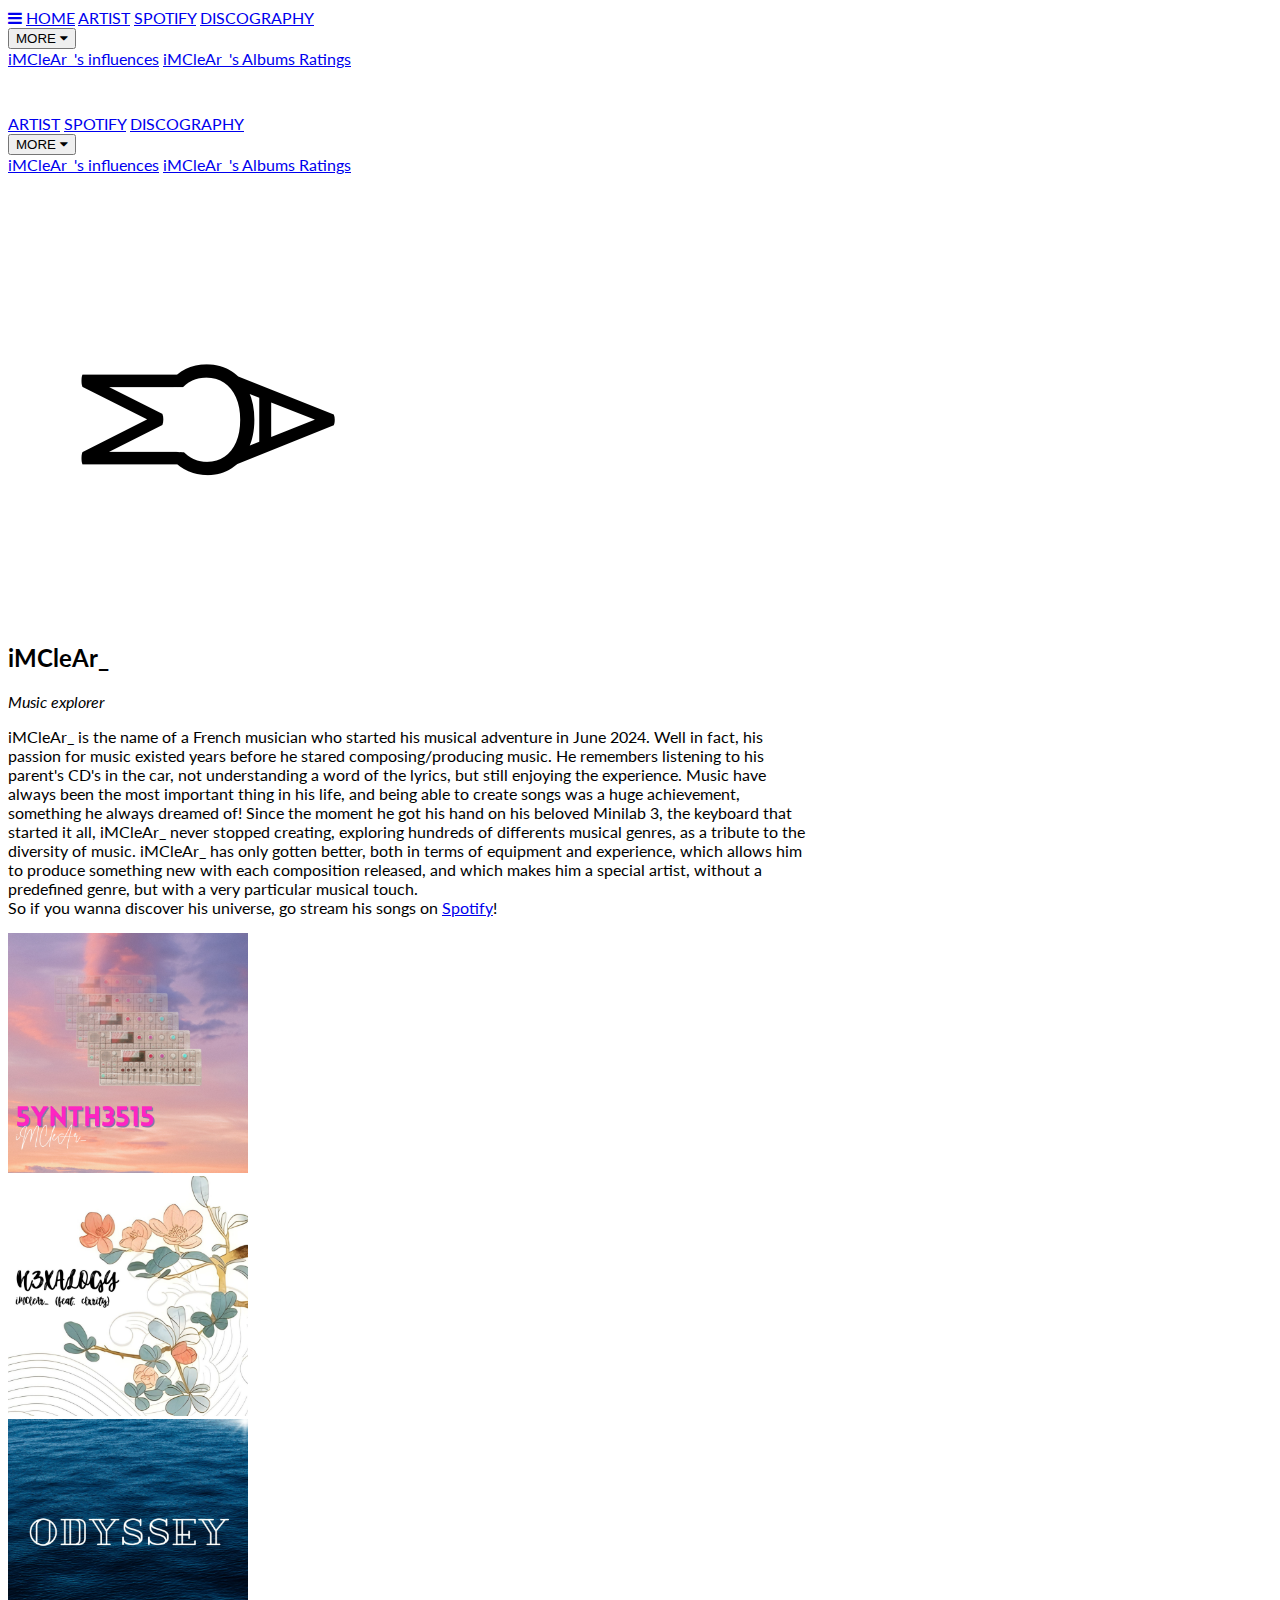
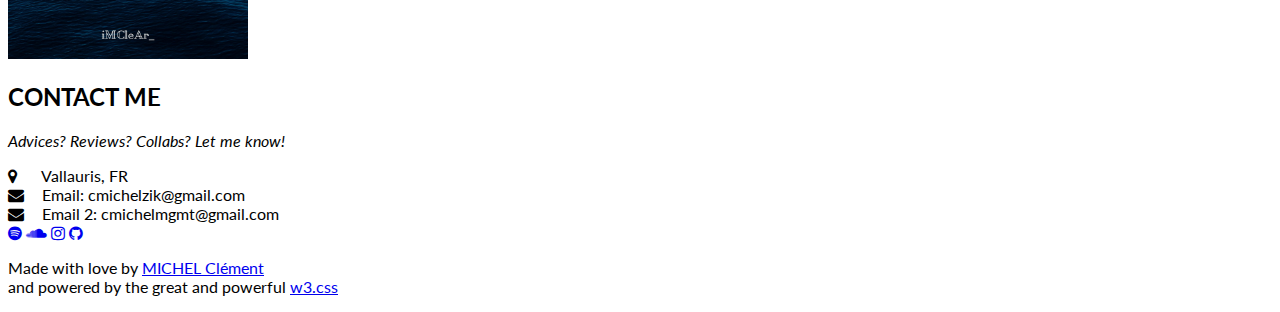
==== index.html @ 7fa7c3ba "Add dropdown menu for additional links in artist, discography, and index pages" ====
<!-- A HUGE thank you to W3.CSS for their free templates -->

<!DOCTYPE html>

<html lang="en">

  <head>
      <title>iMCleAr_'s website</title>
      <meta charset="UTF-8">
      <meta name="viewport" content="width=device-width, initial-scale=1">
      <link rel="stylesheet" href="https://www.w3schools.com/w3css/5/w3.css">
      <link rel="stylesheet" href="https://fonts.googleapis.com/css?family=Lato">
      <link rel="stylesheet" href="https://cdnjs.cloudflare.com/ajax/libs/font-awesome/4.7.0/css/font-awesome.min.css">
      <!-- Custom CSS -->
      <link rel="stylesheet" href="styles.css">
      <!-- Created a proper file for the template's JavaScript -->
      <script src="scripts.js"></script>
  </head>

  <body>
    
    <!-- NAVBAR -->
    <div class="w3-top">
      <div class="w3-bar w3-black w3-card">
        <a class="w3-bar-item w3-button w3-padding-large w3-hide-medium w3-hide-large w3-right" href="javascript:void(0)" onclick="myFunction()" title="Toggle Navigation Menu"><i class="fa fa-bars"></i></a>
        <a href="index.html" class="w3-bar-item w3-button w3-padding-large">HOME</a>
        <a href="artist.html" class="w3-bar-item w3-button w3-padding-large w3-hide-small">ARTIST</a>
        <a href="https://open.spotify.com/intl-fr/artist/0EYsCeBgFfoiWQ8u8O7a3S?si=kISBgA_8SnqLS1lIl8ogfw" class="w3-bar-item w3-button w3-padding-large w3-hide-small">SPOTIFY</a>
        <a href="discography.html" class="w3-bar-item w3-button w3-padding-large w3-hide-small">DISCOGRAPHY</a>
        <div class="w3-dropdown-hover w3-hide-small">
          <button class="w3-padding-large w3-button" title="More">MORE <i class="fa fa-caret-down"></i></button>     
          <div class="w3-dropdown-content w3-bar-block w3-card-4">
            <a href="influences.html" class="w3-bar-item w3-button">iMCleAr_'s influences</a>
            <a href="albums.html" class="w3-bar-item w3-button">iMCleAr_'s Albums Ratings</a>
          </div>
        </div>
      </div>
    </div>

    <!-- NAVBAR ON SMALL SCREENS -->
    <div id="navDemo" class="w3-bar-block w3-black w3-hide w3-hide-large w3-hide-medium w3-top" style="margin-top:46px">
      <a href="artist.html" class="w3-bar-item w3-button w3-padding-large" onclick="myFunction()">ARTIST</a>
      <a href="https://open.spotify.com/intl-fr/artist/0EYsCeBgFfoiWQ8u8O7a3S?si=kISBgA_8SnqLS1lIl8ogfw" class="w3-bar-item w3-button w3-padding-large" onclick="myFunction()">SPOTIFY</a>
      <a href="discography.html" class="w3-bar-item w3-button w3-padding-large" onclick="myFunction()">DISCOGRAPHY</a>
      <div class="w3-dropdown-hover">
        <button class="w3-padding-large w3-button" title="More" onclick="myFunction()">MORE <i class="fa fa-caret-down"></i></button>     
        <div class="w3-dropdown-content w3-bar-block w3-card-4">
          <a href="influences.html" class="w3-bar-item w3-button">iMCleAr_'s influences</a>
          <a href="albums.html" class="w3-bar-item w3-button">iMCleAr_'s Albums Ratings</a>
        </div>
      </div>
    </div>

    <!-- PAGE CONTENT -->
    <div class="w3-content" style="max-width:2000px;margin-top:46px">
          
      <!-- IMCLEAR SECTION -->
      <div class="w3-container w3-content w3-center w3-padding-64" style="max-width:800px" id="band">
        <img src="images/imclear_ logo.png" class="w3-circle" style="width:50%; height:50%;">
        <h2 class="w3-wide">iMCleAr_</h2>
        <p class="w3-opacity"><i>Music explorer</i></p>
        <p class="w3-justify w3-twothird w3-padding-32">iMCleAr_ is the name of a French musician who started his musical adventure in June 2024. 
          Well in fact, his passion for music existed years before he stared composing/producing music.
          He remembers listening to his parent's CD's in the car, not understanding a word of the lyrics, but still enjoying the experience.   
          Music have always been the most important thing in his life, and being able to create songs was a huge achievement, 
          something he always dreamed of! Since the moment he got his hand on his beloved Minilab 3, the keyboard that started it all, 
          iMCleAr_ never stopped creating, exploring hundreds of differents musical genres, as a tribute to the diversity of music.
          iMCleAr_ has only gotten better, both in terms of equipment and experience, which allows him to produce something new with each composition released, 
          and which makes him a special artist, without a predefined genre, but with a very particular musical touch.</br>
          So if you wanna discover his universe, go stream his songs on <a href="https://open.spotify.com/intl-fr/artist/0EYsCeBgFfoiWQ8u8O7a3S?si=kISBgA_8SnqLS1lIl8ogfw" class="w3-text-green">Spotify</a>!</p>
        <div class="w3-row w3-third w3-padding-32">
          <div class="">
            <img src="images/5ynth3515.jpg" class="w3-round w3-margin-bottom w3-padding-16" alt="Random Name" style="width:30%">
          </div>
          <div class="">           
            <img src="images/h3xalogy.jpg" class="w3-round w3-margin-bottom w3-padding-16" alt="Random Name" style="width:30%">
          </div>
          <div class="">
            <img src="images/ODYSSEY.jpg" class="w3-round w3-margin-bottom  w3-padding-16" alt="Random Name" style="width:30%">
          </div>
        </div>
      </div>
    
      <!-- CONTACT SECTION -->
      <div class="w3-container w3-content w3-padding-32" style="max-width:800px" id="contact">
        <h2 class="w3-wide w3-center">CONTACT ME</h2>
        <p class="w3-opacity w3-center"><i>Advices? Reviews? Collabs? Let me know!</i></p>
        <div class="w3-row w3-padding-32">
          <div class="w3-col m6 w3-large w3-margin-bottom">
            <i class="fa fa-map-marker" style="width:30px"></i> Vallauris, FR<br>
            <i class="fa fa-envelope" style="width:30px"> </i> Email: cmichelzik@gmail.com<br>
            <i class="fa fa-envelope" style="width:30px"> </i> Email 2: cmichelmgmt@gmail.com<br>
          </div>
        </div>
      </div>
    <!-- END PAGE SECTION -->
    </div>
    
    <!-- Footer -->
    <footer class="w3-container w3-padding-16 w3-center w3-opacity w3-light-grey w3-xxlarge">
      <a href="https://open.spotify.com/intl-fr/artist/0EYsCeBgFfoiWQ8u8O7a3S?si=kISBgA_8SnqLS1lIl8ogfw"><i class="fa fa-spotify w3-hover-opacity"></i></a>
      <a href="https://on.soundcloud.com/5SEdgFzbEcTtFPH88"><i class="fa fa-soundcloud w3-hover-opacity"></i></a>
      <a href="https://www.instagram.com/imclear_music/"><i class="fa fa-instagram w3-hover-opacity"></i></a>
      <a href="https://github.com/imclearmusic"><i class="fa fa-github w3-hover-opacity"></i></a>
      <p class="w3-medium">Made with love by <a href="https://www.instagram.com/c_michel__">MICHEL Clément</a></br>
      and powered by the great and powerful <a href="https://www.w3schools.com/w3css/default.asp" target="_blank" class="w3-text-green">w3.css</a></p>
    </footer>
       
  </body>

</html>
---- styles.css ----
body {font-family: "Lato", sans-serif}
.mySlides {display: none}

.w3-circle {
border-radius: 50%;
}
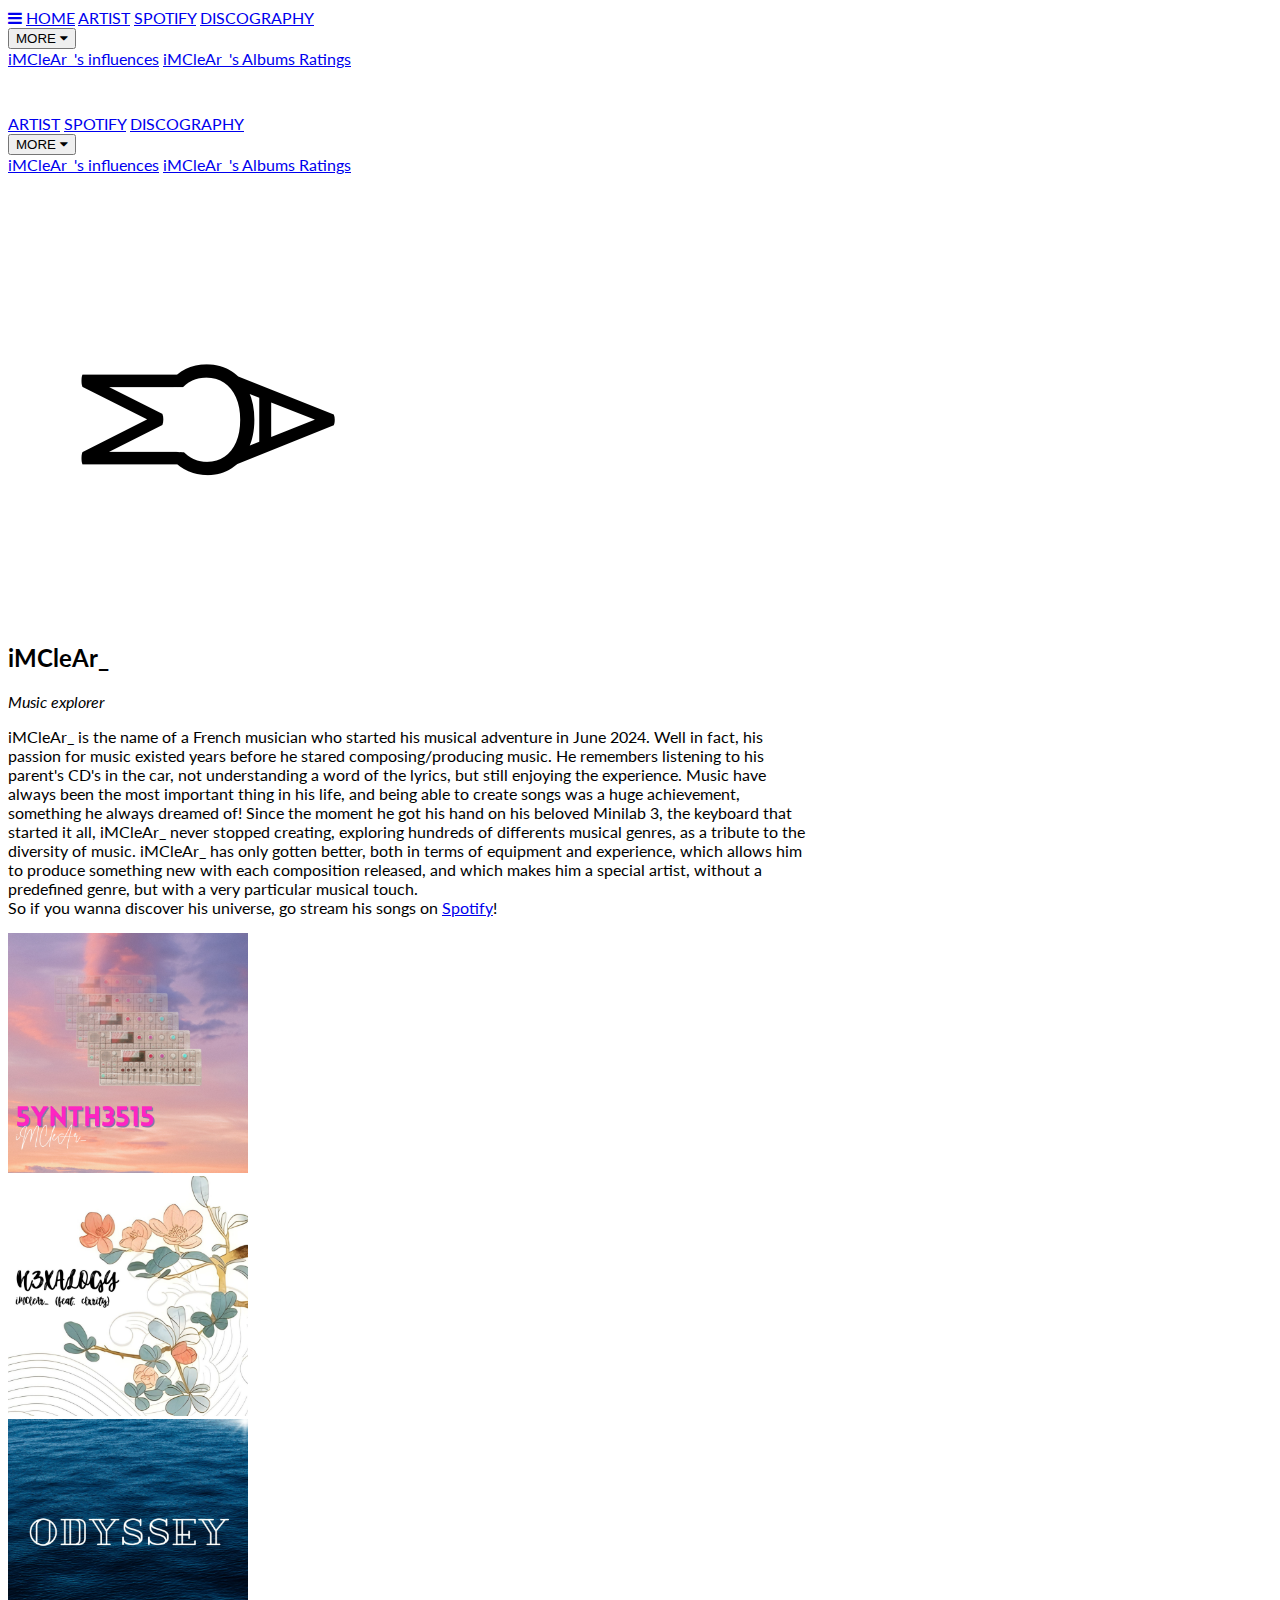
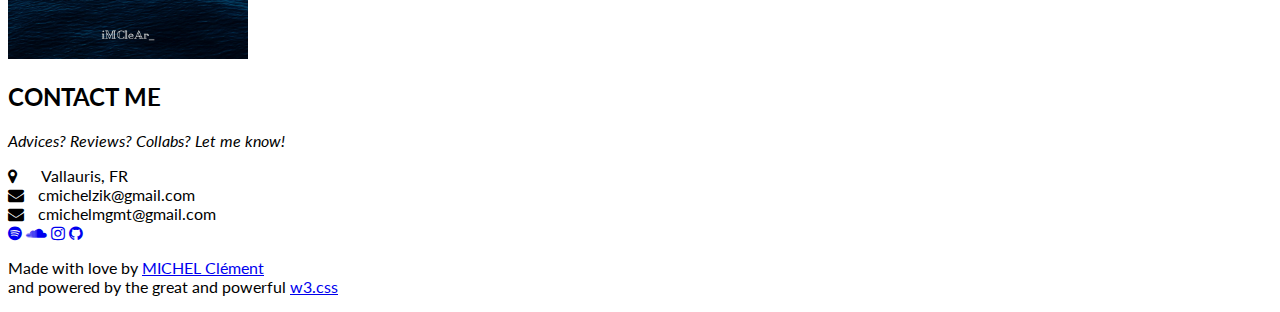
==== commit 34274e73: "Enhance navbar interactivity and styling; add hover effects to links and buttons in index.html and s" ====
--- a/index.html
+++ b/index.html
@@ -22,16 +22,16 @@
     <!-- NAVBAR -->
     <div class="w3-top">
       <div class="w3-bar w3-black w3-card">
-        <a class="w3-bar-item w3-button w3-padding-large w3-hide-medium w3-hide-large w3-right" href="javascript:void(0)" onclick="myFunction()" title="Toggle Navigation Menu"><i class="fa fa-bars"></i></a>
-        <a href="index.html" class="w3-bar-item w3-button w3-padding-large">HOME</a>
-        <a href="artist.html" class="w3-bar-item w3-button w3-padding-large w3-hide-small">ARTIST</a>
-        <a href="https://open.spotify.com/intl-fr/artist/0EYsCeBgFfoiWQ8u8O7a3S?si=kISBgA_8SnqLS1lIl8ogfw" class="w3-bar-item w3-button w3-padding-large w3-hide-small">SPOTIFY</a>
-        <a href="discography.html" class="w3-bar-item w3-button w3-padding-large w3-hide-small">DISCOGRAPHY</a>
+        <a class="w3-bar-item w3-button w3-padding-large w3-hide-medium w3-hide-large w3-right hovericons w3-hover-white" href="javascript:void(0)" onclick="myFunction()" title="Toggle Navigation Menu"><i class="fa fa-bars "></i></a>
+        <a href="index.html" class="w3-bar-item w3-button w3-padding-large hovericons w3-hover-white">HOME</a>
+        <a href="artist.html" class="w3-bar-item w3-button w3-padding-large w3-hide-small hovericons w3-hover-white">ARTIST</a>
+        <a href="https://open.spotify.com/intl-fr/artist/0EYsCeBgFfoiWQ8u8O7a3S?si=kISBgA_8SnqLS1lIl8ogfw" class="w3-bar-item w3-button w3-padding-large w3-hide-small hovericons w3-hover-white">SPOTIFY</a>
+        <a href="discography.html" class="w3-bar-item w3-button w3-padding-large w3-hide-small hovericons w3-hover-white">DISCOGRAPHY</a>
         <div class="w3-dropdown-hover w3-hide-small">
-          <button class="w3-padding-large w3-button" title="More">MORE <i class="fa fa-caret-down"></i></button>     
+          <button class="w3-padding-large w3-button w3-hover-white" title="More">MORE <i class="fa fa-caret-down"></i></button>     
           <div class="w3-dropdown-content w3-bar-block w3-card-4">
-            <a href="influences.html" class="w3-bar-item w3-button">iMCleAr_'s influences</a>
-            <a href="albums.html" class="w3-bar-item w3-button">iMCleAr_'s Albums Ratings</a>
+            <a href="influences.html" class="w3-bar-item w3-button hovericons w3-hover-black">iMCleAr_'s influences</a>
+            <a href="albums.html" class="w3-bar-item w3-button hovericons w3-hover-black">iMCleAr_'s Albums Ratings</a>
           </div>
         </div>
       </div>
@@ -39,14 +39,14 @@
 
     <!-- NAVBAR ON SMALL SCREENS -->
     <div id="navDemo" class="w3-bar-block w3-black w3-hide w3-hide-large w3-hide-medium w3-top" style="margin-top:46px">
-      <a href="artist.html" class="w3-bar-item w3-button w3-padding-large" onclick="myFunction()">ARTIST</a>
-      <a href="https://open.spotify.com/intl-fr/artist/0EYsCeBgFfoiWQ8u8O7a3S?si=kISBgA_8SnqLS1lIl8ogfw" class="w3-bar-item w3-button w3-padding-large" onclick="myFunction()">SPOTIFY</a>
-      <a href="discography.html" class="w3-bar-item w3-button w3-padding-large" onclick="myFunction()">DISCOGRAPHY</a>
+      <a href="artist.html" class="w3-bar-item w3-button w3-padding-large hovericons w3-hover-white" onclick="myFunction()">ARTIST</a>
+      <a href="https://open.spotify.com/intl-fr/artist/0EYsCeBgFfoiWQ8u8O7a3S?si=kISBgA_8SnqLS1lIl8ogfw" class="w3-bar-item w3-button w3-padding-large hovericons w3-hover-white" onclick="myFunction()">SPOTIFY</a>
+      <a href="discography.html" class="w3-bar-item w3-button w3-padding-large hovericons w3-hover-white" onclick="myFunction()">DISCOGRAPHY</a>
       <div class="w3-dropdown-hover">
-        <button class="w3-padding-large w3-button" title="More" onclick="myFunction()">MORE <i class="fa fa-caret-down"></i></button>     
+        <button class="w3-padding-large w3-button w3-hover-white" title="More" onclick="myFunction()">MORE <i class="fa fa-caret-down"></i></button>     
         <div class="w3-dropdown-content w3-bar-block w3-card-4">
-          <a href="influences.html" class="w3-bar-item w3-button">iMCleAr_'s influences</a>
-          <a href="albums.html" class="w3-bar-item w3-button">iMCleAr_'s Albums Ratings</a>
+          <a href="influences.html" class="w3-bar-item w3-button hovericons w3-hover-black">iMCleAr_'s influences</a>
+          <a href="albums.html" class="w3-bar-item w3-button hovericons w3-hover-black">iMCleAr_'s Albums Ratings</a>
         </div>
       </div>
     </div>
@@ -70,13 +70,13 @@
           So if you wanna discover his universe, go stream his songs on <a href="https://open.spotify.com/intl-fr/artist/0EYsCeBgFfoiWQ8u8O7a3S?si=kISBgA_8SnqLS1lIl8ogfw" class="w3-text-green">Spotify</a>!</p>
         <div class="w3-row w3-third w3-padding-32">
           <div class="">
-            <img src="images/5ynth3515.jpg" class="w3-round w3-margin-bottom w3-padding-16" alt="Random Name" style="width:30%">
+            <img src="images/5ynth3515.jpg" class="w3-round w3-margin-bottom w3-padding-16" alt="5ynth3515" style="width:30%">
           </div>
           <div class="">           
-            <img src="images/h3xalogy.jpg" class="w3-round w3-margin-bottom w3-padding-16" alt="Random Name" style="width:30%">
+            <img src="images/h3xalogy.jpg" class="w3-round w3-margin-bottom w3-padding-16" alt="H3xalogy" style="width:30%">
           </div>
           <div class="">
-            <img src="images/ODYSSEY.jpg" class="w3-round w3-margin-bottom  w3-padding-16" alt="Random Name" style="width:30%">
+            <img src="images/ODYSSEY.jpg" class="w3-round w3-margin-bottom  w3-padding-16" alt="ODYSSEY" style="width:30%">
           </div>
         </div>
       </div>
@@ -88,8 +88,8 @@
         <div class="w3-row w3-padding-32">
           <div class="w3-col m6 w3-large w3-margin-bottom">
             <i class="fa fa-map-marker" style="width:30px"></i> Vallauris, FR<br>
-            <i class="fa fa-envelope" style="width:30px"> </i> Email: cmichelzik@gmail.com<br>
-            <i class="fa fa-envelope" style="width:30px"> </i> Email 2: cmichelmgmt@gmail.com<br>
+            <i class="fa fa-envelope" style="width:30px"> </i>cmichelzik@gmail.com<br>
+            <i class="fa fa-envelope" style="width:30px"> </i>cmichelmgmt@gmail.com<br>
           </div>
         </div>
       </div>
@@ -98,10 +98,10 @@
     
     <!-- Footer -->
     <footer class="w3-container w3-padding-16 w3-center w3-opacity w3-light-grey w3-xxlarge">
-      <a href="https://open.spotify.com/intl-fr/artist/0EYsCeBgFfoiWQ8u8O7a3S?si=kISBgA_8SnqLS1lIl8ogfw"><i class="fa fa-spotify w3-hover-opacity"></i></a>
-      <a href="https://on.soundcloud.com/5SEdgFzbEcTtFPH88"><i class="fa fa-soundcloud w3-hover-opacity"></i></a>
-      <a href="https://www.instagram.com/imclear_music/"><i class="fa fa-instagram w3-hover-opacity"></i></a>
-      <a href="https://github.com/imclearmusic"><i class="fa fa-github w3-hover-opacity"></i></a>
+      <a href="https://open.spotify.com/intl-fr/artist/0EYsCeBgFfoiWQ8u8O7a3S?si=kISBgA_8SnqLS1lIl8ogfw"><i class="fa fa-spotify w3-hover-opacity hovericons"></i></a>
+      <a href="https://on.soundcloud.com/5SEdgFzbEcTtFPH88"><i class="fa fa-soundcloud w3-hover-opacity hovericons"></i></a>
+      <a href="https://www.instagram.com/imclear_music/"><i class="fa fa-instagram w3-hover-opacity hovericons"></i></a>
+      <a href="https://github.com/imclearmusic"><i class="fa fa-github w3-hover-opacity hovericons"></i></a>
       <p class="w3-medium">Made with love by <a href="https://www.instagram.com/c_michel__">MICHEL Clément</a></br>
       and powered by the great and powerful <a href="https://www.w3schools.com/w3css/default.asp" target="_blank" class="w3-text-green">w3.css</a></p>
     </footer>
--- a/styles.css
+++ b/styles.css
@@ -3,4 +3,13 @@
 
 .w3-circle {
 border-radius: 50%;
-}+}
+
+.hovericons {
+    transition: 0.2s;
+}
+
+.hovericons:hover {
+    transform: scale(0.85);
+    transition: 0.2s;
+}
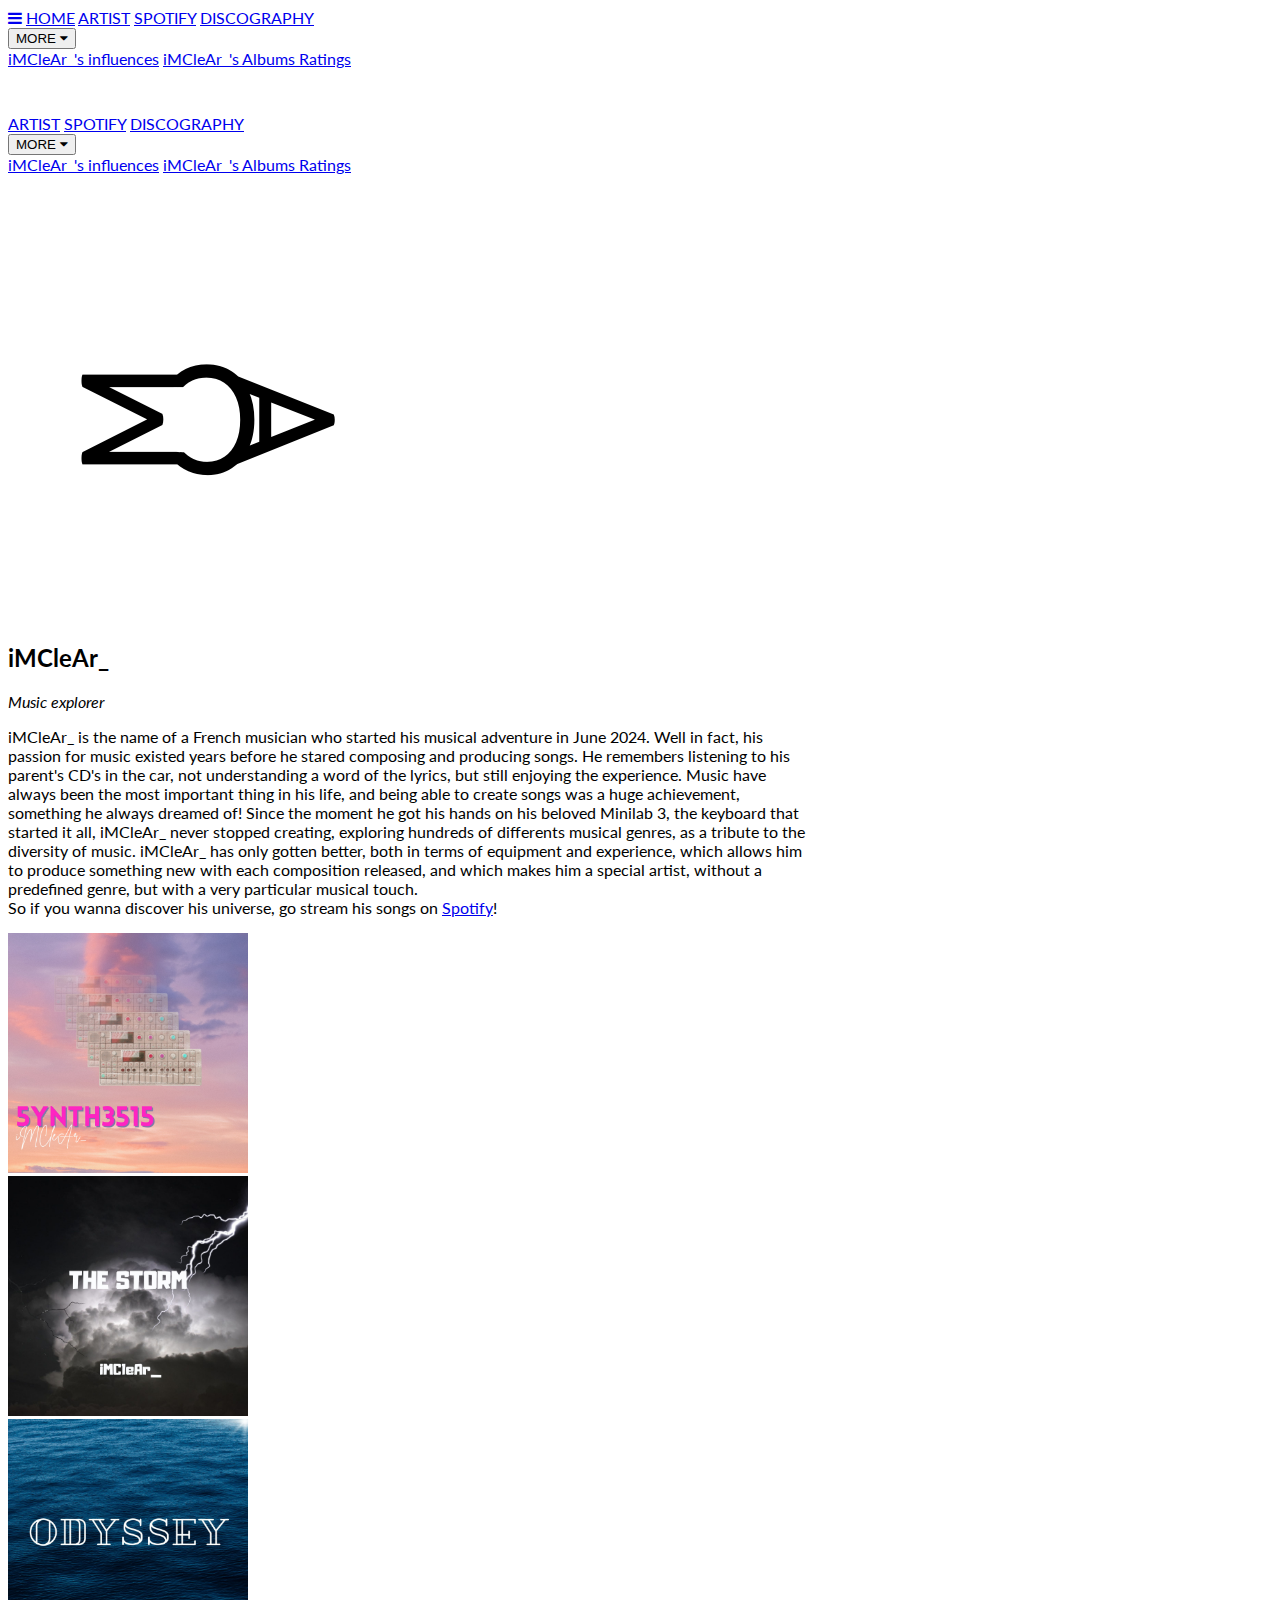
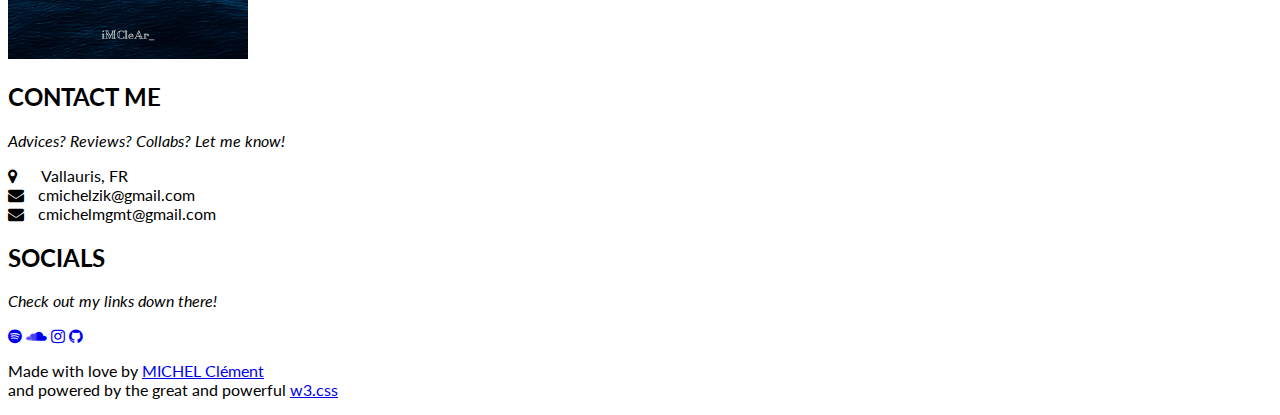
==== commit 68017bd0: "Add new image and enhance hover effects; update index.html and styles.css for improved interactivity" ====
--- a/index.html
+++ b/index.html
@@ -43,7 +43,7 @@
       <a href="https://open.spotify.com/intl-fr/artist/0EYsCeBgFfoiWQ8u8O7a3S?si=kISBgA_8SnqLS1lIl8ogfw" class="w3-bar-item w3-button w3-padding-large hovericons w3-hover-white" onclick="myFunction()">SPOTIFY</a>
       <a href="discography.html" class="w3-bar-item w3-button w3-padding-large hovericons w3-hover-white" onclick="myFunction()">DISCOGRAPHY</a>
       <div class="w3-dropdown-hover">
-        <button class="w3-padding-large w3-button w3-hover-white" title="More" onclick="myFunction()">MORE <i class="fa fa-caret-down"></i></button>     
+        <a href="#.html"><button class="w3-padding-large w3-button w3-hover-white" title="More" onclick="myFunction()">MORE <i class="fa fa-caret-down"></i></button>  </a>   
         <div class="w3-dropdown-content w3-bar-block w3-card-4">
           <a href="influences.html" class="w3-bar-item w3-button hovericons w3-hover-black">iMCleAr_'s influences</a>
           <a href="albums.html" class="w3-bar-item w3-button hovericons w3-hover-black">iMCleAr_'s Albums Ratings</a>
@@ -60,23 +60,23 @@
         <h2 class="w3-wide">iMCleAr_</h2>
         <p class="w3-opacity"><i>Music explorer</i></p>
         <p class="w3-justify w3-twothird w3-padding-32">iMCleAr_ is the name of a French musician who started his musical adventure in June 2024. 
-          Well in fact, his passion for music existed years before he stared composing/producing music.
+          Well in fact, his passion for music existed years before he stared composing and producing songs.
           He remembers listening to his parent's CD's in the car, not understanding a word of the lyrics, but still enjoying the experience.   
           Music have always been the most important thing in his life, and being able to create songs was a huge achievement, 
-          something he always dreamed of! Since the moment he got his hand on his beloved Minilab 3, the keyboard that started it all, 
+          something he always dreamed of! Since the moment he got his hands on his beloved Minilab 3, the keyboard that started it all, 
           iMCleAr_ never stopped creating, exploring hundreds of differents musical genres, as a tribute to the diversity of music.
           iMCleAr_ has only gotten better, both in terms of equipment and experience, which allows him to produce something new with each composition released, 
           and which makes him a special artist, without a predefined genre, but with a very particular musical touch.</br>
           So if you wanna discover his universe, go stream his songs on <a href="https://open.spotify.com/intl-fr/artist/0EYsCeBgFfoiWQ8u8O7a3S?si=kISBgA_8SnqLS1lIl8ogfw" class="w3-text-green">Spotify</a>!</p>
         <div class="w3-row w3-third w3-padding-32">
           <div class="">
-            <img src="images/5ynth3515.jpg" class="w3-round w3-margin-bottom w3-padding-16" alt="5ynth3515" style="width:30%">
+            <img src="images/5ynth3515.jpg" class="w3-round w3-margin-bottom w3-padding-16 hovericons2" alt="5ynth3515" style="width:30%">
           </div>
           <div class="">           
-            <img src="images/h3xalogy.jpg" class="w3-round w3-margin-bottom w3-padding-16" alt="H3xalogy" style="width:30%">
+            <img src="images/thestorm.jpg" class="w3-round w3-margin-bottom w3-padding-16 hovericons2" alt="THE STORM" style="width:30%">
           </div>
           <div class="">
-            <img src="images/ODYSSEY.jpg" class="w3-round w3-margin-bottom  w3-padding-16" alt="ODYSSEY" style="width:30%">
+            <img src="images/ODYSSEY.jpg" class="w3-round w3-margin-bottom  w3-padding-16 hovericons2" alt="ODYSSEY" style="width:30%">
           </div>
         </div>
       </div>
@@ -86,22 +86,31 @@
         <h2 class="w3-wide w3-center">CONTACT ME</h2>
         <p class="w3-opacity w3-center"><i>Advices? Reviews? Collabs? Let me know!</i></p>
         <div class="w3-row w3-padding-32">
-          <div class="w3-col m6 w3-large w3-margin-bottom">
+          <div class="w3-xlarge w3-margin-bottom w3-center">
             <i class="fa fa-map-marker" style="width:30px"></i> Vallauris, FR<br>
             <i class="fa fa-envelope" style="width:30px"> </i>cmichelzik@gmail.com<br>
             <i class="fa fa-envelope" style="width:30px"> </i>cmichelmgmt@gmail.com<br>
           </div>
         </div>
       </div>
+
+      <!-- SOCIALS SECTION -->
+      <div class="w3-container w3-content w3-padding-32" style="max-width:800px" id="contact">
+        <h2 class="w3-wide w3-center">SOCIALS</h2>
+        <p class="w3-opacity w3-center"><i>Check out my links down there!</i></p>
+        <div class="w3-center w3-padding-32 w3-xxxlarge">
+          <a href="https://open.spotify.com/intl-fr/artist/0EYsCeBgFfoiWQ8u8O7a3S?si=kISBgA_8SnqLS1lIl8ogfw"><i class="fa fa-spotify w3-hover-opacity hovericons"></i></a>
+          <a href="https://on.soundcloud.com/5SEdgFzbEcTtFPH88"><i class="fa fa-soundcloud w3-hover-opacity hovericons"></i></a>
+          <a href="https://www.instagram.com/imclear_music/"><i class="fa fa-instagram w3-hover-opacity hovericons"></i></a>
+          <a href="https://github.com/imclearmusic"><i class="fa fa-github w3-hover-opacity hovericons"></i></a>
+        </div>
+      </div>
+
     <!-- END PAGE SECTION -->
     </div>
     
     <!-- Footer -->
     <footer class="w3-container w3-padding-16 w3-center w3-opacity w3-light-grey w3-xxlarge">
-      <a href="https://open.spotify.com/intl-fr/artist/0EYsCeBgFfoiWQ8u8O7a3S?si=kISBgA_8SnqLS1lIl8ogfw"><i class="fa fa-spotify w3-hover-opacity hovericons"></i></a>
-      <a href="https://on.soundcloud.com/5SEdgFzbEcTtFPH88"><i class="fa fa-soundcloud w3-hover-opacity hovericons"></i></a>
-      <a href="https://www.instagram.com/imclear_music/"><i class="fa fa-instagram w3-hover-opacity hovericons"></i></a>
-      <a href="https://github.com/imclearmusic"><i class="fa fa-github w3-hover-opacity hovericons"></i></a>
       <p class="w3-medium">Made with love by <a href="https://www.instagram.com/c_michel__">MICHEL Clément</a></br>
       and powered by the great and powerful <a href="https://www.w3schools.com/w3css/default.asp" target="_blank" class="w3-text-green">w3.css</a></p>
     </footer>
--- a/styles.css
+++ b/styles.css
@@ -13,3 +13,12 @@
     transform: scale(0.85);
     transition: 0.2s;
 }
+
+.hovericons2 {
+    transition: 0.2s;
+}
+
+.hovericons2:hover {
+    transform: scale(1.15);
+    transition: 0.2s;
+}
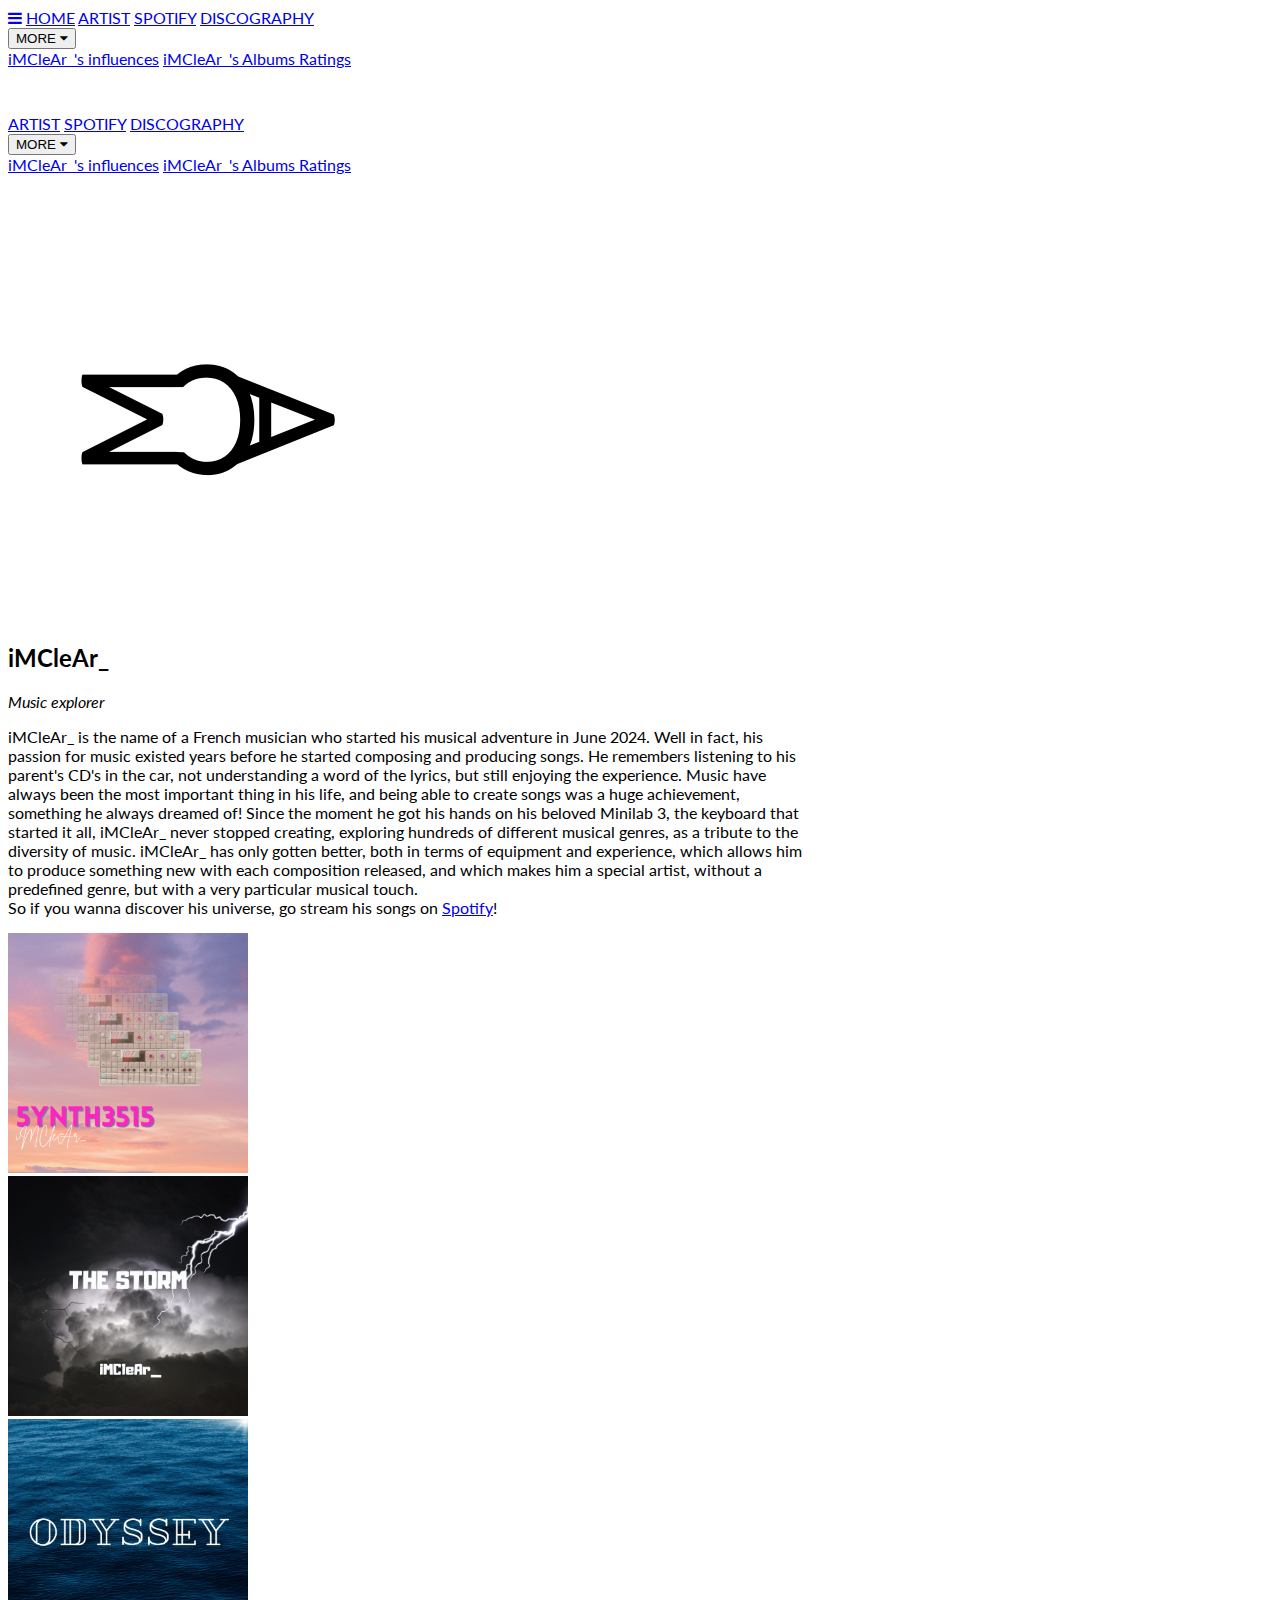
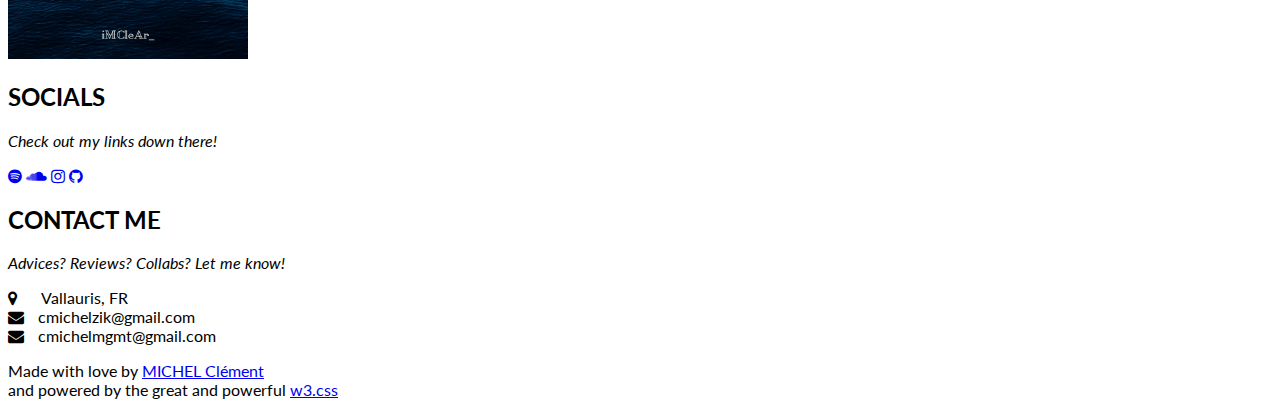
==== commit 4296cf87: "Fix typos and enhance contact section layout in artist.html and index.html" ====
--- a/index.html
+++ b/index.html
@@ -60,11 +60,11 @@
         <h2 class="w3-wide">iMCleAr_</h2>
         <p class="w3-opacity"><i>Music explorer</i></p>
         <p class="w3-justify w3-twothird w3-padding-32">iMCleAr_ is the name of a French musician who started his musical adventure in June 2024. 
-          Well in fact, his passion for music existed years before he stared composing and producing songs.
+          Well in fact, his passion for music existed years before he started composing and producing songs.
           He remembers listening to his parent's CD's in the car, not understanding a word of the lyrics, but still enjoying the experience.   
           Music have always been the most important thing in his life, and being able to create songs was a huge achievement, 
           something he always dreamed of! Since the moment he got his hands on his beloved Minilab 3, the keyboard that started it all, 
-          iMCleAr_ never stopped creating, exploring hundreds of differents musical genres, as a tribute to the diversity of music.
+          iMCleAr_ never stopped creating, exploring hundreds of different musical genres, as a tribute to the diversity of music.
           iMCleAr_ has only gotten better, both in terms of equipment and experience, which allows him to produce something new with each composition released, 
           and which makes him a special artist, without a predefined genre, but with a very particular musical touch.</br>
           So if you wanna discover his universe, go stream his songs on <a href="https://open.spotify.com/intl-fr/artist/0EYsCeBgFfoiWQ8u8O7a3S?si=kISBgA_8SnqLS1lIl8ogfw" class="w3-text-green">Spotify</a>!</p>
@@ -80,20 +80,7 @@
           </div>
         </div>
       </div>
-    
-      <!-- CONTACT SECTION -->
-      <div class="w3-container w3-content w3-padding-32" style="max-width:800px" id="contact">
-        <h2 class="w3-wide w3-center">CONTACT ME</h2>
-        <p class="w3-opacity w3-center"><i>Advices? Reviews? Collabs? Let me know!</i></p>
-        <div class="w3-row w3-padding-32">
-          <div class="w3-xlarge w3-margin-bottom w3-center">
-            <i class="fa fa-map-marker" style="width:30px"></i> Vallauris, FR<br>
-            <i class="fa fa-envelope" style="width:30px"> </i>cmichelzik@gmail.com<br>
-            <i class="fa fa-envelope" style="width:30px"> </i>cmichelmgmt@gmail.com<br>
-          </div>
-        </div>
-      </div>
-
+  
       <!-- SOCIALS SECTION -->
       <div class="w3-container w3-content w3-padding-32" style="max-width:800px" id="contact">
         <h2 class="w3-wide w3-center">SOCIALS</h2>
@@ -106,11 +93,24 @@
         </div>
       </div>
 
+      <!-- CONTACT SECTION -->
+      <div class="w3-container w3-content w3-padding-64" style="max-width:800px" id="contact">
+        <h2 class="w3-wide w3-center">CONTACT ME</h2>
+        <p class="w3-opacity w3-center"><i>Advices? Reviews? Collabs? Let me know!</i></p>
+        <div class="w3-row w3-padding-32">
+          <div class="w3-xlarge w3-margin-bottom w3-center">
+            <i class="fa fa-map-marker" style="width:30px"></i> Vallauris, FR<br>
+            <i class="fa fa-envelope" style="width:30px"> </i>cmichelzik@gmail.com<br>
+            <i class="fa fa-envelope" style="width:30px"> </i>cmichelmgmt@gmail.com<br>
+          </div>
+        </div>
+      </div>
+
     <!-- END PAGE SECTION -->
     </div>
     
     <!-- Footer -->
-    <footer class="w3-container w3-padding-16 w3-center w3-opacity w3-light-grey w3-xxlarge">
+    <footer class="w3-container w3-padding-16 w3-center w3- w3-black w3-xxlarge">
       <p class="w3-medium">Made with love by <a href="https://www.instagram.com/c_michel__">MICHEL Clément</a></br>
       and powered by the great and powerful <a href="https://www.w3schools.com/w3css/default.asp" target="_blank" class="w3-text-green">w3.css</a></p>
     </footer>
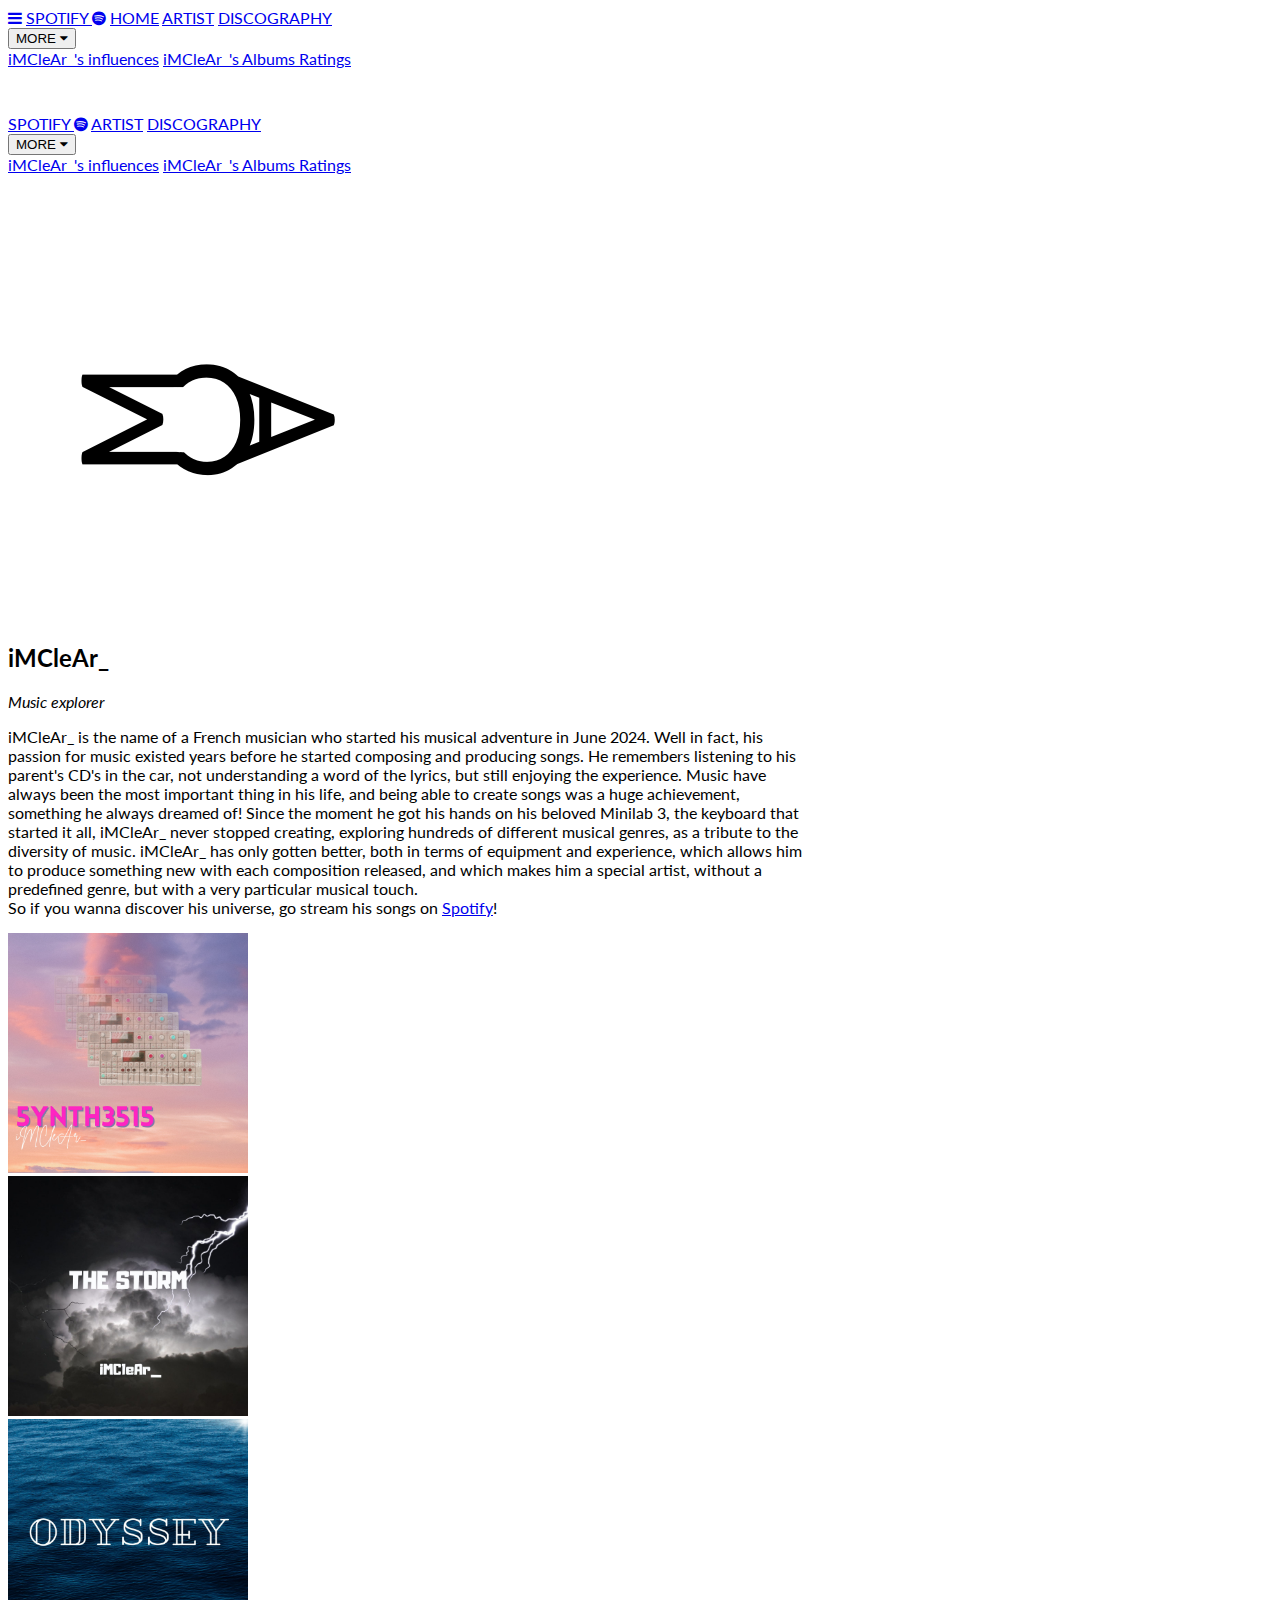
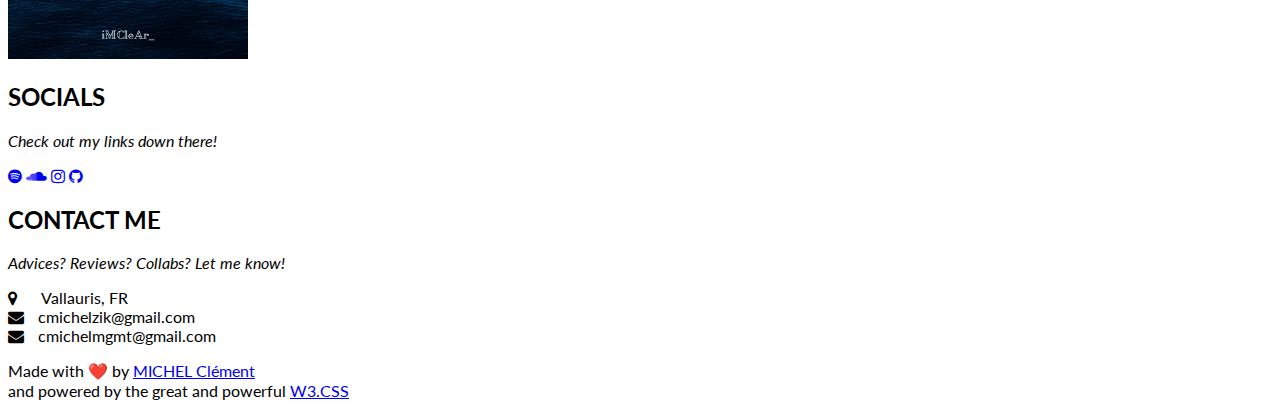
==== commit f46fbaaf: "Remove unused album and influences HTML templates for cleaner project structure" ====
--- a/index.html
+++ b/index.html
@@ -4,18 +4,26 @@
 
 <html lang="en">
 
-  <head>
-      <title>iMCleAr_'s website</title>
-      <meta charset="UTF-8">
-      <meta name="viewport" content="width=device-width, initial-scale=1">
-      <link rel="stylesheet" href="https://www.w3schools.com/w3css/5/w3.css">
-      <link rel="stylesheet" href="https://fonts.googleapis.com/css?family=Lato">
-      <link rel="stylesheet" href="https://cdnjs.cloudflare.com/ajax/libs/font-awesome/4.7.0/css/font-awesome.min.css">
-      <!-- Custom CSS -->
-      <link rel="stylesheet" href="styles.css">
-      <!-- Created a proper file for the template's JavaScript -->
-      <script src="scripts.js"></script>
-  </head>
+<head>
+  <title>iMCleAr_'s website</title>
+  <meta charset="UTF-8">
+  <meta name="viewport" content="width=device-width, initial-scale=1">
+  <meta name="description" content="Discover iMCleAr_">
+  <meta name="keywords" content="iMCleAr, music, French musician, Spotify, discography, artist, albums, influences">
+  <meta name="author" content="MICHEL Clément">
+  <meta property="og:title" content="iMCleAr_'s website">
+  <meta property="og:description" content="Explore the universe of iMCleAr_">
+  <meta property="og:image" content="images/imclear_logo.png">
+  <meta property="og:url" content="https://imclearmusic.github.io">
+  <meta name="twitter:card" content="summary_large_image">
+  <link rel="stylesheet" href="https://www.w3schools.com/w3css/5/w3.css">
+  <link rel="stylesheet" href="https://fonts.googleapis.com/css?family=Lato">
+  <link rel="stylesheet" href="https://cdnjs.cloudflare.com/ajax/libs/font-awesome/4.7.0/css/font-awesome.min.css">
+  <!-- Custom CSS -->
+  <link rel="stylesheet" href="static/styles.css">
+  <!-- Created a proper file for the template's JavaScript -->
+  <script src="static/scripts.js"></script>
+</head>
 
   <body>
     
@@ -23,9 +31,9 @@
     <div class="w3-top">
       <div class="w3-bar w3-black w3-card">
         <a class="w3-bar-item w3-button w3-padding-large w3-hide-medium w3-hide-large w3-right hovericons w3-hover-white" href="javascript:void(0)" onclick="myFunction()" title="Toggle Navigation Menu"><i class="fa fa-bars "></i></a>
+        <a href="https://open.spotify.com/intl-fr/artist/0EYsCeBgFfoiWQ8u8O7a3S?si=kISBgA_8SnqLS1lIl8ogfw" class="w3-bar-item w3-button w3-padding-large w3-hide-small hovericons w3-hover-green">SPOTIFY <i class="fa fa-spotify w3-hover-opacity hovericons"></i></a>
         <a href="index.html" class="w3-bar-item w3-button w3-padding-large hovericons w3-hover-white">HOME</a>
         <a href="artist.html" class="w3-bar-item w3-button w3-padding-large w3-hide-small hovericons w3-hover-white">ARTIST</a>
-        <a href="https://open.spotify.com/intl-fr/artist/0EYsCeBgFfoiWQ8u8O7a3S?si=kISBgA_8SnqLS1lIl8ogfw" class="w3-bar-item w3-button w3-padding-large w3-hide-small hovericons w3-hover-white">SPOTIFY</a>
         <a href="discography.html" class="w3-bar-item w3-button w3-padding-large w3-hide-small hovericons w3-hover-white">DISCOGRAPHY</a>
         <div class="w3-dropdown-hover w3-hide-small">
           <button class="w3-padding-large w3-button w3-hover-white" title="More">MORE <i class="fa fa-caret-down"></i></button>     
@@ -39,8 +47,8 @@
 
     <!-- NAVBAR ON SMALL SCREENS -->
     <div id="navDemo" class="w3-bar-block w3-black w3-hide w3-hide-large w3-hide-medium w3-top" style="margin-top:46px">
+      <a href="https://open.spotify.com/intl-fr/artist/0EYsCeBgFfoiWQ8u8O7a3S?si=kISBgA_8SnqLS1lIl8ogfw" class="w3-bar-item w3-button w3-padding-large hovericons w3-hover-green" onclick="myFunction()">SPOTIFY  <i class="fa fa-spotify w3-hover-opacity hovericons"></i></a>
       <a href="artist.html" class="w3-bar-item w3-button w3-padding-large hovericons w3-hover-white" onclick="myFunction()">ARTIST</a>
-      <a href="https://open.spotify.com/intl-fr/artist/0EYsCeBgFfoiWQ8u8O7a3S?si=kISBgA_8SnqLS1lIl8ogfw" class="w3-bar-item w3-button w3-padding-large hovericons w3-hover-white" onclick="myFunction()">SPOTIFY</a>
       <a href="discography.html" class="w3-bar-item w3-button w3-padding-large hovericons w3-hover-white" onclick="myFunction()">DISCOGRAPHY</a>
       <div class="w3-dropdown-hover">
         <a href="#.html"><button class="w3-padding-large w3-button w3-hover-white" title="More" onclick="myFunction()">MORE <i class="fa fa-caret-down"></i></button>  </a>   
@@ -56,7 +64,7 @@
           
       <!-- IMCLEAR SECTION -->
       <div class="w3-container w3-content w3-center w3-padding-64" style="max-width:800px" id="band">
-        <img src="images/imclear_ logo.png" class="w3-circle" style="width:50%; height:50%;">
+        <img src="../images/imclear_ logo.png" class="w3-circle" style="width:50%; height:50%;">
         <h2 class="w3-wide">iMCleAr_</h2>
         <p class="w3-opacity"><i>Music explorer</i></p>
         <p class="w3-justify w3-twothird w3-padding-32">iMCleAr_ is the name of a French musician who started his musical adventure in June 2024. 
@@ -86,9 +94,9 @@
         <h2 class="w3-wide w3-center">SOCIALS</h2>
         <p class="w3-opacity w3-center"><i>Check out my links down there!</i></p>
         <div class="w3-center w3-padding-32 w3-xxxlarge">
-          <a href="https://open.spotify.com/intl-fr/artist/0EYsCeBgFfoiWQ8u8O7a3S?si=kISBgA_8SnqLS1lIl8ogfw"><i class="fa fa-spotify w3-hover-opacity hovericons"></i></a>
-          <a href="https://on.soundcloud.com/5SEdgFzbEcTtFPH88"><i class="fa fa-soundcloud w3-hover-opacity hovericons"></i></a>
-          <a href="https://www.instagram.com/imclear_music/"><i class="fa fa-instagram w3-hover-opacity hovericons"></i></a>
+          <a href="https://open.spotify.com/intl-fr/artist/0EYsCeBgFfoiWQ8u8O7a3S?si=kISBgA_8SnqLS1lIl8ogfw"><i class="fa fa-spotify hovericons w3-hover-text-green"></i></a>
+          <a href="https://on.soundcloud.com/5SEdgFzbEcTtFPH88"><i class="fa fa-soundcloud w3-hover-text-orange hovericons"></i></a>
+          <a href="https://www.instagram.com/imclear_music/"><i class="fa fa-instagram w3-hover-text-purple hovericons"></i></a>
           <a href="https://github.com/imclearmusic"><i class="fa fa-github w3-hover-opacity hovericons"></i></a>
         </div>
       </div>
@@ -111,8 +119,8 @@
     
     <!-- Footer -->
     <footer class="w3-container w3-padding-16 w3-center w3- w3-black w3-xxlarge">
-      <p class="w3-medium">Made with love by <a href="https://www.instagram.com/c_michel__">MICHEL Clément</a></br>
-      and powered by the great and powerful <a href="https://www.w3schools.com/w3css/default.asp" target="_blank" class="w3-text-green">w3.css</a></p>
+      <p class="w3-medium">Made with ❤️ by <a href="https://www.instagram.com/c_michel__">MICHEL Clément</a></br>
+      and powered by the great and powerful <a href="https://www.w3schools.com/w3css/default.asp" target="_blank" class="w3-text-green">W3.CSS</a></p>
     </footer>
        
   </body>
--- a/static/styles.css
+++ b/static/styles.css
@@ -0,0 +1,24 @@
+body {font-family: "Lato", sans-serif}
+.mySlides {display: none}
+
+.w3-circle {
+border-radius: 50%;
+}
+
+.hovericons {
+    transition: 0.2s;
+}
+
+.hovericons:hover {
+    transform: scale(0.85);
+    transition: 0.2s;
+}
+
+.hovericons2 {
+    transition: 0.2s;
+}
+
+.hovericons2:hover {
+    transform: scale(1.15);
+    transition: 0.2s;
+}
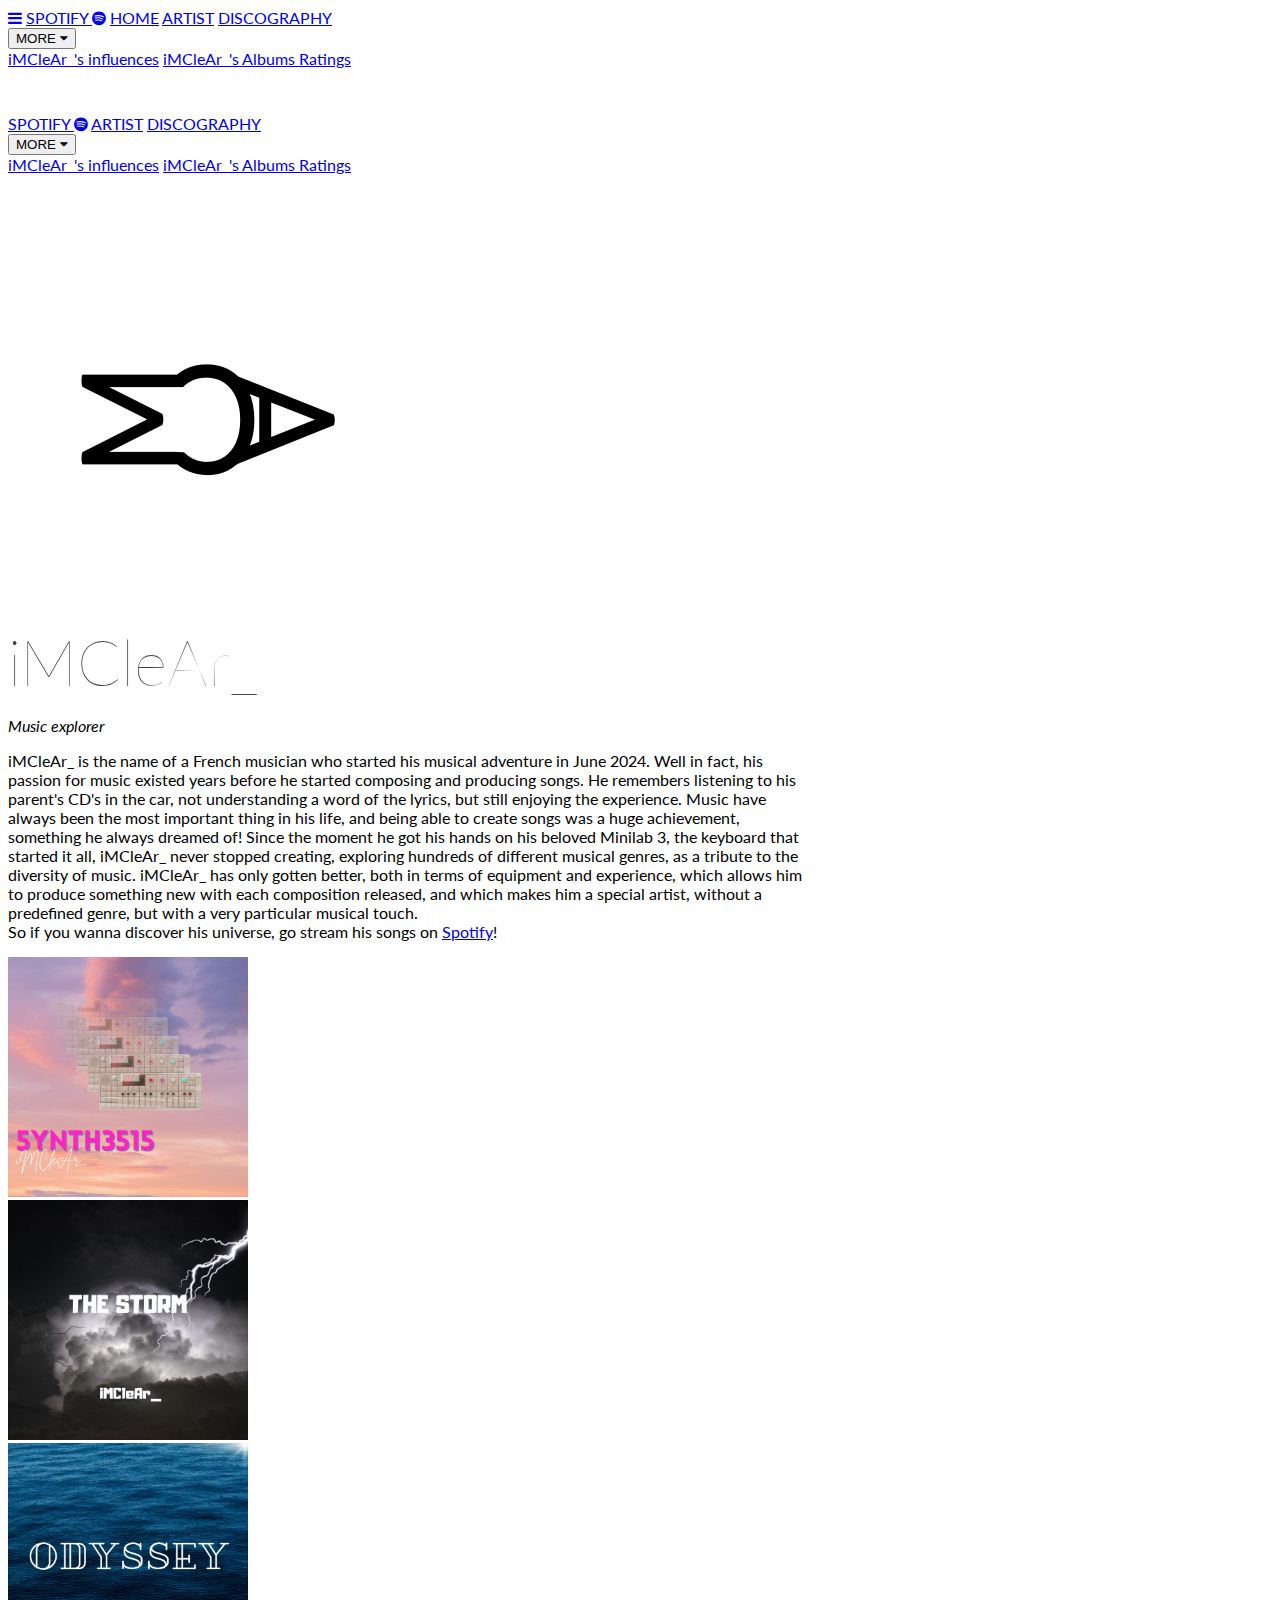
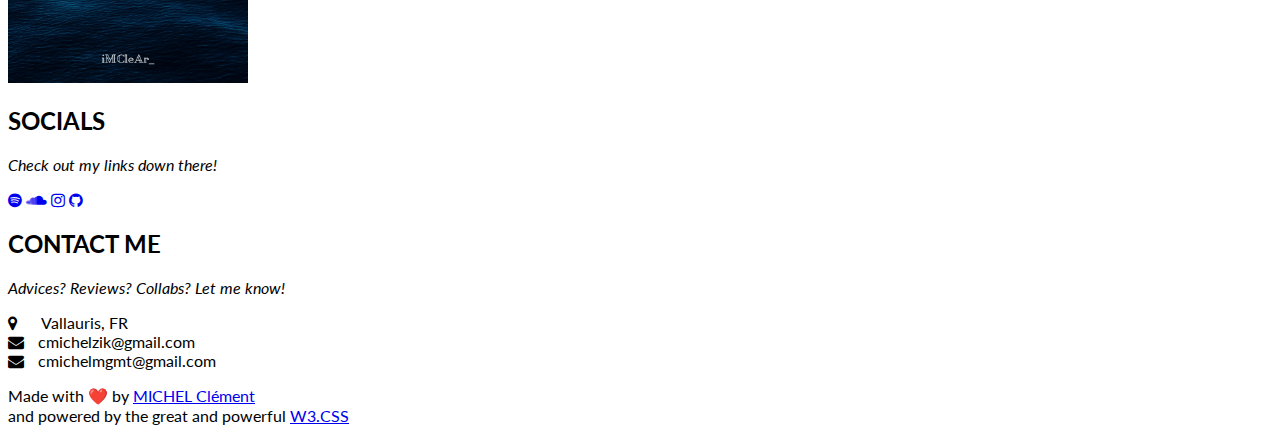
==== commit 0a768a92: "Update index.html and styles.css: replace band name with a shining text effect for enhanced visual a" ====
--- a/index.html
+++ b/index.html
@@ -65,7 +65,8 @@
       <!-- IMCLEAR SECTION -->
       <div class="w3-container w3-content w3-center w3-padding-64" style="max-width:800px" id="band">
         <img src="../images/imclear_ logo.png" class="w3-circle" style="width:50%; height:50%;">
-        <h2 class="w3-wide">iMCleAr_</h2>
+        <!-- <h2 class="w3-wide">iMCleAr_</h2> -->     
+        <div class="shine">iMCleAr_</div>
         <p class="w3-opacity"><i>Music explorer</i></p>
         <p class="w3-justify w3-twothird w3-padding-32">iMCleAr_ is the name of a French musician who started his musical adventure in June 2024. 
           Well in fact, his passion for music existed years before he started composing and producing songs.
--- a/static/styles.css
+++ b/static/styles.css
@@ -22,3 +22,30 @@
     transform: scale(1.15);
     transition: 0.2s;
 }
+
+.shine {
+    font-size: 4em;
+    font-weight: 90;
+    color: rgba(255, 255, 255, 0.144);
+    background: #222;
+    background-image: linear-gradient(
+      -40deg,
+      transparent 0%,
+      transparent 40%,
+      #fff 50%,
+      transparent 60%,
+      transparent 100%
+    );
+    background-clip: text;
+    background-size: 400px;
+    animation: shine 4s infinite linear;
+  }
+  
+  @keyframes shine {
+    0% {
+      background-position: -200px;
+    }
+    100% {
+      background-position: 200px;
+    }
+  }
